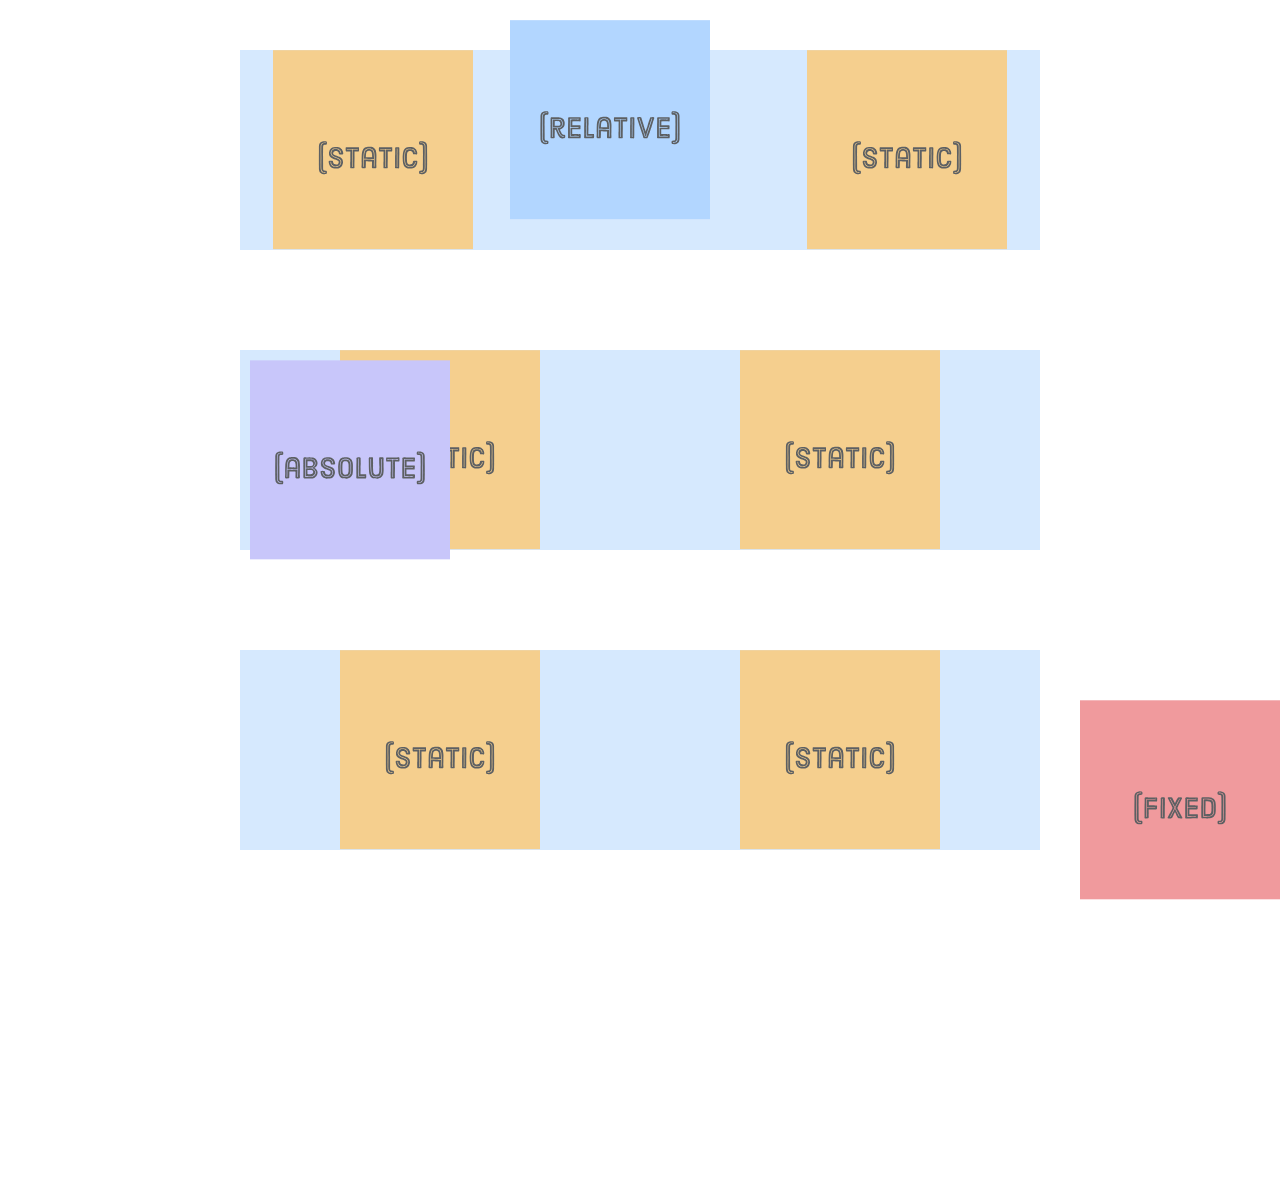
==== margin-and-padding/interneting-is-hard/positioning/index.html @ 357f1691 "Commit floats exercises and move folders" ====
<!DOCTYPE html>
<html>
  <head>
    <meta charset='UTF-8'/>
    <title>Positioning Is Easy!</title>
    <link href='style.css' rel='stylesheet'/>
  </head>
  <body>

    <div class='container'>
      <div class='example relative'>
        <div class='item'><img src='images/static.svg' /></div>
        <div class='item item-relative'><img src='images/relative.svg' /></div>
        <div class='item'><img src='images/static.svg' /></div>
      </div>
    </div>
    
    <div class='container'>
      <div class='example absolute'>
        <div class='item'><img src='images/static.svg' /></div>
        <div class='item item-absolute'><img src='images/absolute.svg' /></div>
        <div class='item'><img src='images/static.svg' /></div>
      </div>
    </div>

    <div class='container'>
      <div class='example fixed'>
        <div class='item'><img src='images/static.svg' /></div>
        <div class='item item-fixed'><img src='images/fixed.svg' /></div>
        <div class='item'><img src='images/static.svg' /></div>
      </div>
    </div>

  </body>
</html>
---- margin-and-padding/interneting-is-hard/positioning/style.css ----
* {
    margin: 0;
    padding: 0;
    box-sizing: border-box;
  }
  
  body {
    height: 1200px;
  }
  
  .container {
    display: flex;
    justify-content: center;
  }
  
  .example {
    display: flex;
    justify-content: space-around;
    
    width: 800px;
    margin: 50px 0;
    background-color: #D6E9FE;
  }
  
  .item img {
    display: block;
  }

  /*
  .item-relative {
    position: relative;
    top: 30px;
    left: 30px;
  }
  */

  .item-relative {
    position: relative;
    bottom: 30px;
    right: 30px;
  }

  .item-absolute {
    position: absolute;
    top: 10px;
    left: 10px;
  }

  .absolute {
    position: relative;
  }

  .item-fixed {
    position: fixed;
    bottom: 0;
    right: 0;
  }
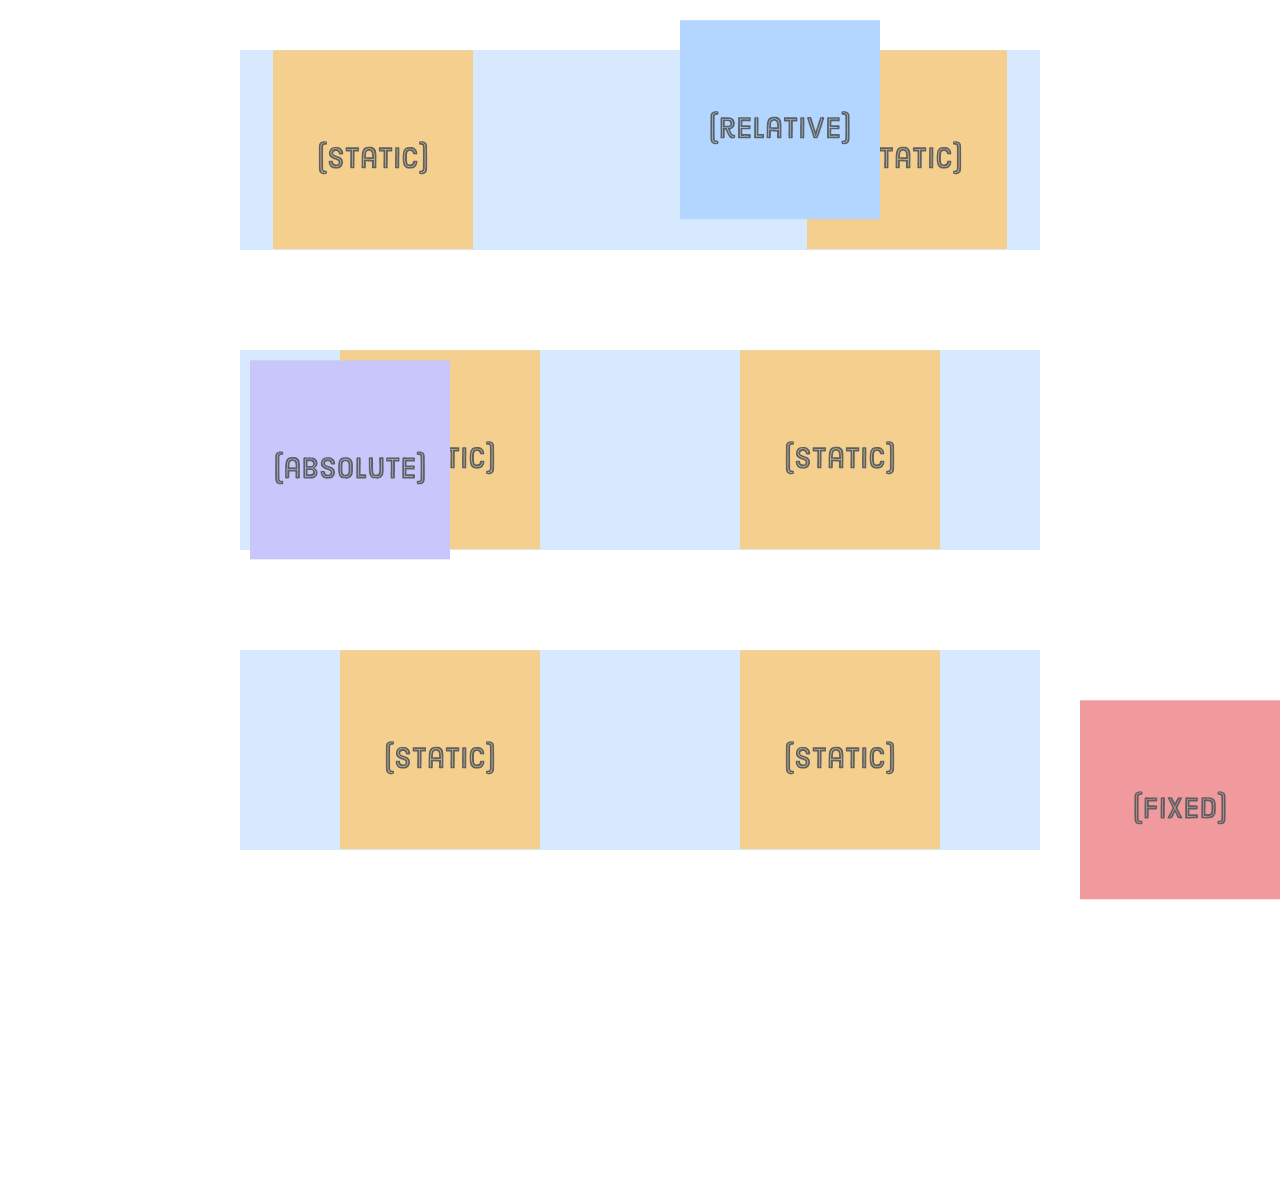
==== commit bc2e5e99: "advanced positioning" ====
--- a/margin-and-padding/interneting-is-hard/positioning/index.html
+++ b/margin-and-padding/interneting-is-hard/positioning/index.html
@@ -31,5 +31,21 @@
       </div>
     </div>
 
+    <script>
+      var left = 0;
+    
+      function frame() {
+        var element = document.querySelector('.item-relative');
+        left += 2;
+        element.style.left = left + 'px';
+        if (left >= 300) {
+          clearInterval(id)
+        }
+      }
+    
+      var id = setInterval(frame, 10)
+    </script>
+    
+
   </body>
 </html>
